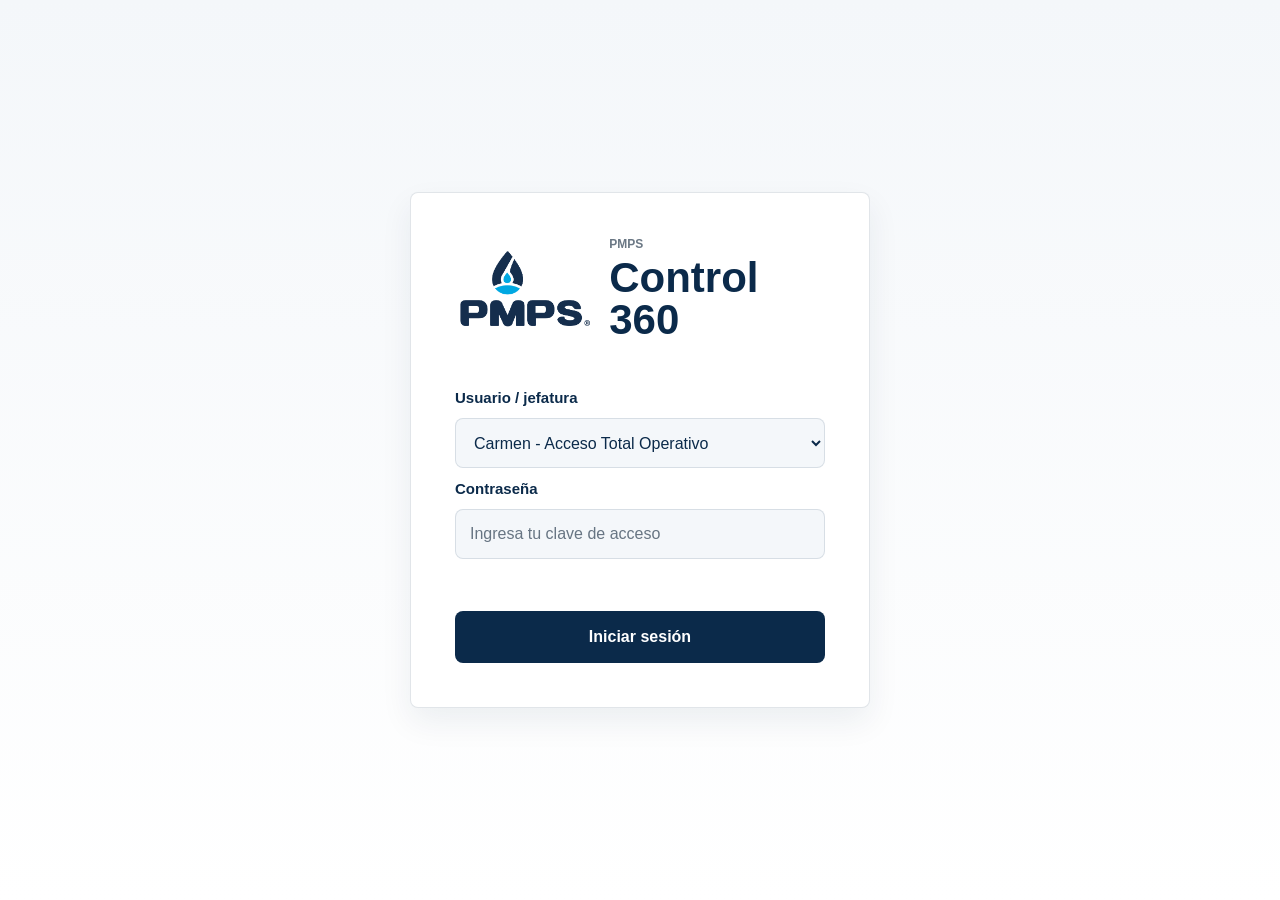
==== index.html @ 1dc111b4 "Add user selector login and admin user management" ====
<!DOCTYPE html>
<html lang="es">
<head>
  <meta charset="UTF-8">
  <meta name="viewport" content="width=device-width, initial-scale=1.0">
  <title>PMPS Control 360</title>
  <link rel="stylesheet" href="styles.css?v=1.0.28">
</head>
<body class="is-login">
  <main>
    <section class="login-view" aria-label="Inicio de sesi&oacute;n">
      <div class="login-card">
        <div class="brand">
          <div class="logo-frame logo-frame-large">
            <img src="assets/pmps-logo.png" alt="PMPS" data-logo>
            <span class="logo-fallback" aria-hidden="true">PMPS</span>
          </div>
          <div>
            <p class="eyebrow">PMPS</p>
            <h1>Control 360</h1>
          </div>
        </div>

        <form class="login-form" id="login-form">
          <label for="user-select">Usuario / jefatura</label>
          <select id="user-select"></select>

          <label for="password">Contrase&ntilde;a</label>
          <input id="password" type="password" placeholder="Ingresa tu clave de acceso">

          <p class="login-error" id="login-error" role="alert" aria-live="polite"></p>
          <button id="login-button" type="submit">Iniciar sesi&oacute;n</button>
        </form>
      </div>
    </section>

    <section class="workspace-view" aria-label="Sistema PMPS Control 360">
      <aside class="sidebar">
        <div class="sidebar-header">
          <div class="logo-frame logo-frame-sidebar">
            <img src="assets/pmps-logo.png" alt="PMPS" data-logo>
            <span class="logo-fallback" aria-hidden="true">PMPS</span>
          </div>
          <span class="sidebar-system-name">Control 360</span>
        </div>

        <nav class="module-nav" aria-label="M&oacute;dulos por gerencia">
          <p>General</p>
          <button class="active" type="button" data-view="executive" data-module="Dashboard ejecutivo" data-area="Vista ejecutiva">Dashboard ejecutivo</button>
          <button type="button" data-view="carmen" data-module="Panel Carmen" data-area="Control operativo">Panel Carmen</button>
          <button type="button" data-view="capture" data-module="Captura de reportes" data-area="Reportes">Captura de reportes</button>
          <button type="button" data-view="kanban" data-module="Kanban" data-area="Seguimiento">Kanban</button>
          <button type="button" data-view="calendar" data-module="Calendario" data-area="Calendario operativo">Calendario</button>
          <button type="button" data-view="central" data-module="Tablero central" data-area="Control operativo-financiero">Tablero central</button>
          <button type="button" data-view="admin" data-module="Panel administrador" data-area="Control total" data-admin-only>Panel administrador</button>
          <button type="button" data-view="leadership" data-module="Jefaturas 360" data-area="Control de jefaturas" data-admin-only>Jefaturas 360</button>
          <button type="button" data-view="management" data-module="Gerencias" data-area="Panel administrativo" data-admin-only>Gerencias</button>
          <button type="button" data-view="audit" data-module="Bit&aacute;cora" data-area="Auditor&iacute;a" data-admin-only>Bit&aacute;cora</button>

          <p>Operaciones</p>
          <button type="button" data-view="area" data-area-key="Produccion" data-module="Producci&oacute;n" data-area="Gerencia de Producci&oacute;n">Producci&oacute;n</button>
          <button type="button" data-view="area" data-area-key="Calidad" data-module="Calidad" data-area="Gerencia de Calidad">Calidad</button>
          <button type="button" data-view="area" data-area-key="Almacen" data-module="Almac&eacute;n" data-area="Gerencia de Almac&eacute;n">Almac&eacute;n</button>
          <button type="button" data-view="area" data-area-key="Logistica" data-module="Log&iacute;stica" data-area="Gerencia de Log&iacute;stica">Log&iacute;stica</button>
          <button type="button" data-view="area" data-area-key="Mantenimiento" data-module="Mantenimiento" data-area="Gerencia de Mantenimiento">Mantenimiento</button>

          <p>Administraci&oacute;n</p>
          <button type="button" data-view="area" data-area-key="Compras" data-module="Compras" data-area="Gerencia de Compras">Compras</button>
          <button type="button" data-view="area" data-area-key="Ventas" data-module="Ventas" data-area="Gerencia Comercial">Ventas</button>
          <button type="button" data-view="area" data-area-key="Recursos Humanos" data-module="Recursos Humanos" data-area="Gerencia de Recursos Humanos">Recursos Humanos</button>
          <button type="button" data-view="area" data-area-key="Contabilidad" data-module="Contabilidad" data-area="Gerencia de Contabilidad">Contabilidad</button>
          <button type="button" data-view="area" data-area-key="Sistemas" data-module="Sistemas" data-area="Gerencia de Sistemas">Sistemas</button>
        </nav>
      </aside>

      <div class="system-panel">
        <header class="topbar">
          <div class="topbar-title">
            <div class="logo-frame logo-frame-header">
              <img src="assets/pmps-logo.png" alt="PMPS" data-logo>
              <span class="logo-fallback" aria-hidden="true">PMPS</span>
            </div>
            <div>
              <p class="eyebrow" id="module-area">Vista general</p>
              <h2 id="module-title">Dashboard</h2>
            </div>
          </div>
          <div class="topbar-actions">
            <input class="global-search" id="global-search" type="search" placeholder="Buscar usuario, área, tarea, evidencia...">
            <span class="status-pill" id="data-status" data-state="loading">Conectando sistema...</span>
            <div class="user-chip" id="user-chip">Sin sesi&oacute;n</div>
            <button class="logout-button" id="logout-button" type="button">Cerrar sesi&oacute;n</button>
          </div>
        </header>

        <section class="dashboard" id="app-content" aria-live="polite">
        </section>
      </div>
    </section>
  </main>

  <script src="appwriteConfig.js?v=1.0.29"></script>
  <script src="app.js?v=1.0.29"></script>
</body>
</html>
---- styles.css ----
:root {
  --navy: #0B2A4A;
  --cyan: #00A7D8;
  --white: #FFFFFF;
  --gray: #F4F7FA;
  --warm-gray: #F7F3EC;
  --ink: #0B2A4A;
  --text: #24364A;
  --muted: rgba(36, 54, 74, 0.68);
  --line: rgba(11, 42, 74, 0.12);
  --surface-line: rgba(11, 42, 74, 0.08);
  --navy-soft: rgba(11, 42, 74, 0.07);
  --cyan-soft: rgba(0, 167, 216, 0.1);
  --shadow: 0 14px 32px rgba(11, 42, 74, 0.07);
}

* {
  box-sizing: border-box;
}

html,
body {
  height: 100%;
}

body {
  margin: 0;
  background: var(--gray);
  color: var(--text);
  font-family: Arial, Helvetica, sans-serif;
  font-weight: 400;
}

button,
input,
select,
textarea {
  font: inherit;
}

table {
  border-collapse: collapse;
}

main {
  min-height: 100vh;
}

.login-view,
.workspace-view {
  min-height: 100vh;
}

.login-view {
  display: grid;
  place-items: center;
  padding: 32px;
  background: linear-gradient(180deg, var(--gray), var(--white));
  color: var(--ink);
}

.login-card {
  width: min(100%, 460px);
  border: 1px solid var(--line);
  border-radius: 8px;
  padding: 44px;
  background: var(--white);
  box-shadow: var(--shadow);
}

.brand {
  display: flex;
  align-items: center;
  gap: 16px;
  margin-bottom: 48px;
}

.eyebrow {
  margin: 0 0 6px;
  color: var(--muted);
  font-size: 12px;
  font-weight: 600;
  letter-spacing: 0;
  text-transform: uppercase;
}

h1,
h2,
h3,
p {
  margin-top: 0;
}

h1 {
  margin-bottom: 0;
  font-size: 42px;
  font-weight: 700;
  line-height: 1;
}

.login-form {
  display: grid;
  gap: 12px;
}

.login-form label {
  font-size: 15px;
  font-weight: 600;
}

.login-form input,
.login-form select {
  width: 100%;
  height: 50px;
  border: 1px solid var(--line);
  border-radius: 8px;
  padding: 0 14px;
  background: var(--gray);
  color: var(--ink);
  outline: none;
}

.login-form input::placeholder {
  color: var(--muted);
}

.login-error {
  min-height: 18px;
  margin: 0;
  color: var(--navy);
  font-size: 13px;
  font-weight: 600;
}

.login-form button {
  height: 52px;
  margin-top: 10px;
  border: 0;
  border-radius: 8px;
  background: var(--navy);
  color: var(--white);
  cursor: pointer;
  font-weight: 700;
}

.login-form button:hover {
  background: #12385F;
}

.workspace-view {
  display: none;
  grid-template-columns: 272px minmax(0, 1fr);
  width: 100%;
  max-width: 100vw;
  overflow-x: hidden;
  background: var(--gray);
}

body.is-app .login-view {
  display: none;
}

body.is-app .workspace-view {
  display: grid;
}

.sidebar {
  position: sticky;
  top: 0;
  height: 100vh;
  overflow-y: auto;
  border-right: 1px solid var(--line);
  padding: 22px 16px;
  background: var(--white);
  color: var(--ink);
}

.sidebar-header {
  display: flex;
  align-items: flex-start;
  flex-direction: column;
  gap: 6px;
  margin-bottom: 22px;
  border-bottom: 1px solid var(--surface-line);
  padding-bottom: 20px;
}

.sidebar-system-name {
  color: var(--muted);
  font-size: 13px;
  font-weight: 400;
  margin-left: 2px;
}

.logo-frame {
  display: flex;
  align-items: center;
  justify-content: center;
  overflow: hidden;
  border: 0;
  border-radius: 0;
  background: transparent;
  color: var(--navy);
  font-weight: 700;
}

.logo-frame img {
  display: block;
  width: 100%;
  height: 100%;
  object-fit: contain;
}

.logo-frame.logo-missing img {
  display: none;
}

.logo-fallback {
  display: none;
}

.logo-frame.logo-missing .logo-fallback {
  display: grid;
  place-items: center;
  border: 1px solid var(--line);
  border-radius: 8px;
  background: var(--white);
}

.logo-frame-large {
  width: 148px;
  height: 92px;
  font-size: 24px;
}

.logo-frame-large img {
  max-width: 148px;
  max-height: 92px;
}

.logo-frame-sidebar {
  width: 150px;
  height: 92px;
  justify-content: flex-start;
}

.logo-frame-sidebar img {
  max-width: 150px;
  max-height: 92px;
}

.logo-frame-header {
  flex: 0 0 auto;
  width: 90px;
  height: 44px;
}

.logo-frame-header img {
  max-width: 90px;
  max-height: 44px;
}

.module-nav {
  display: grid;
  gap: 6px;
}

.module-nav p {
  margin: 18px 10px 6px;
  color: var(--muted);
  font-size: 11px;
  font-weight: 600;
  text-transform: uppercase;
}

.module-nav button {
  min-height: 42px;
  border: 0;
  border-radius: 8px;
  padding: 0 12px;
  background: transparent;
  color: var(--text);
  cursor: pointer;
  text-align: left;
  font-weight: 400;
}

.module-nav button:hover,
.module-nav button.active {
  background: var(--navy-soft);
  color: var(--navy);
}

.module-nav button.active {
  border-left: 3px solid var(--navy);
  font-weight: 600;
}

.system-panel {
  min-width: 0;
  max-width: 100%;
  overflow-x: hidden;
  min-height: 100vh;
  display: grid;
  grid-template-rows: 78px 1fr;
}

.topbar {
  position: sticky;
  top: 0;
  z-index: 5;
  display: flex;
  align-items: center;
  justify-content: space-between;
  gap: 18px;
  border-bottom: 1px solid var(--line);
  border-top: 4px solid var(--navy);
  padding: 0 28px;
  background: var(--white);
  box-shadow: 0 8px 18px rgba(11, 42, 74, 0.04);
  min-width: 0;
}

.topbar .eyebrow,
.metric-card span,
.module-stage .eyebrow {
  color: var(--muted);
}

h2 {
  margin-bottom: 0;
  font-size: 26px;
  font-weight: 700;
  line-height: 1.1;
  color: var(--navy);
}

.topbar-title {
  display: flex;
  align-items: center;
  gap: 14px;
  min-width: 0;
}

.topbar-actions {
  display: flex;
  align-items: center;
  gap: 10px;
  min-width: 0;
}

.global-search {
  width: min(320px, 28vw);
  min-height: 40px;
  border: 1px solid var(--line);
  border-radius: 8px;
  padding: 0 12px;
  background: var(--gray);
  color: var(--navy);
  font-family: Arial, sans-serif;
  font-size: 14px;
  font-weight: 400;
  outline: none;
}

.global-search:focus {
  border-color: rgba(0, 167, 216, 0.65);
  background: var(--white);
  box-shadow: 0 0 0 3px rgba(0, 167, 216, 0.12);
}

.status-pill,
.user-chip {
  border: 1px solid var(--line);
  border-radius: 8px;
  padding: 10px 14px;
  background: var(--white);
  color: var(--muted);
  font-weight: 600;
  white-space: nowrap;
}

.logout-button {
  min-height: 40px;
  border: 1px solid var(--line);
  border-radius: 8px;
  padding: 0 12px;
  background: var(--white);
  color: var(--navy);
  cursor: pointer;
  font-weight: 600;
  white-space: nowrap;
}

.logout-button:hover {
  border-color: rgba(0, 167, 216, 0.5);
  color: var(--cyan);
}

.logout-button:disabled {
  cursor: wait;
  opacity: 0.65;
}

.status-pill {
  border-color: var(--line);
  color: var(--navy);
  background: var(--gray);
}

.status-pill[data-state="online"] {
  border-color: rgba(0, 167, 216, 0.35);
  background: var(--cyan-soft);
}

.status-pill[data-state="offline"] {
  border-color: var(--line);
  background: var(--warm-gray);
}

.dashboard {
  min-width: 0;
  max-width: 100%;
  overflow-x: hidden;
  padding: 28px 32px 36px;
}

.carmen-panel,
.dashboard {
  display: grid;
  gap: 18px;
}

.carmen-panel.is-hidden,
.management-panel.is-hidden,
.module-stage.is-hidden {
  display: none;
}

.section-heading {
  display: flex;
  align-items: center;
  justify-content: space-between;
  gap: 16px;
  min-width: 0;
}

.section-heading h3 {
  margin-bottom: 0;
  font-size: 22px;
  font-weight: 700;
  color: var(--navy);
}

.section-heading-compact {
  margin-bottom: 14px;
}

.scope-pill {
  border: 1px solid var(--line);
  border-radius: 8px;
  padding: 9px 12px;
  background: var(--white);
  color: var(--navy);
  font-size: 13px;
  font-weight: 600;
  white-space: nowrap;
}

.executive-grid {
  display: grid;
  grid-template-columns: repeat(6, minmax(130px, 1fr));
  gap: 14px;
}

.metric-card,
.authorization-panel,
.management-panel,
.module-stage {
  border: 1px solid var(--line);
  border-radius: 8px;
  background: var(--white);
  box-shadow: 0 10px 24px rgba(11, 42, 74, 0.04);
}

.metric-card {
  border-top: 3px solid var(--navy);
  min-height: 104px;
  padding: 16px;
}

.metric-card span {
  display: block;
  margin-bottom: 12px;
  font-size: 13px;
  font-weight: 400;
}

.metric-card strong {
  font-size: 32px;
  color: var(--navy);
  font-weight: 700;
}

.authorization-panel {
  padding: 18px;
  min-width: 0;
}

.management-panel {
  padding: 18px;
  min-width: 0;
}

.table-wrap {
  width: 100%;
  max-width: 100%;
  min-width: 0;
  overflow-x: auto;
  overflow-y: hidden;
  -webkit-overflow-scrolling: touch;
  border-radius: 8px;
}

table {
  width: 100%;
  min-width: 860px;
  font-size: 14px;
  table-layout: auto;
}

.management-table {
  min-width: 1040px;
}

.audit-table {
  min-width: 1080px;
}

th,
td {
  border-bottom: 1px solid var(--line);
  padding: 12px 10px;
  text-align: left;
  vertical-align: middle;
}

th {
  color: var(--navy);
  font-size: 12px;
  font-weight: 600;
  text-transform: uppercase;
}

td {
  color: var(--text);
  font-weight: 400;
  overflow-wrap: anywhere;
}

tbody tr:hover {
  background: var(--gray);
}

.money {
  font-weight: 600;
  white-space: nowrap;
}

.badge {
  display: inline-flex;
  align-items: center;
  min-height: 28px;
  border-radius: 8px;
  padding: 0 10px;
  font-size: 12px;
  font-weight: 600;
  white-space: nowrap;
}

.priority-alta,
.status-observacion {
  background: var(--cyan-soft);
  color: var(--navy);
}

.priority-critica,
.status-urgente {
  background: var(--navy);
  color: var(--white);
}

.priority-media,
.status-pendiente {
  border: 1px solid var(--line);
  background: var(--white);
  color: var(--navy);
}

.priority-baja,
.status-cerrado,
.status-aprobado {
  background: var(--cyan-soft);
  color: var(--navy);
}

.status-falta-evidencia,
.status-en-revision,
.status-en-ejecucion {
  border: 1px solid var(--line);
  background: var(--gray);
  color: var(--navy);
}

.status-rechazado {
  background: var(--navy);
  color: var(--white);
}

.action-button {
  min-height: 34px;
  border: 0;
  border-radius: 8px;
  padding: 0 12px;
  background: var(--navy);
  color: var(--white);
  cursor: pointer;
  font-weight: 600;
}

.primary-button {
  min-height: 40px;
  border: 0;
  border-radius: 8px;
  padding: 0 14px;
  background: var(--navy);
  color: var(--white);
  cursor: pointer;
  font-weight: 700;
  white-space: nowrap;
}

.primary-button:hover {
  background: #12385F;
}

.primary-button:disabled {
  cursor: wait;
  opacity: 0.68;
}

.action-button:hover {
  background: #12385F;
}

.row-actions {
  display: flex;
  flex-wrap: wrap;
  gap: 8px;
}

.report-actions {
  min-width: 260px;
}

.report-actions .secondary-button {
  min-height: 30px;
  font-size: 12px;
}

.table-note {
  display: inline-block;
  margin: 0;
  font-size: 12px;
  white-space: nowrap;
}

.secondary-button {
  min-height: 34px;
  border: 1px solid var(--line);
  border-radius: 8px;
  padding: 0 10px;
  background: var(--white);
  color: var(--navy);
  cursor: pointer;
  font-weight: 600;
  white-space: nowrap;
}

.secondary-button:hover {
  border-color: rgba(0, 167, 216, 0.5);
  color: var(--cyan);
}

.danger-button {
  border-color: rgba(178, 38, 38, 0.24);
  color: #9F1D1D;
}

.danger-button:hover {
  border-color: rgba(178, 38, 38, 0.42);
  background: rgba(178, 38, 38, 0.08);
  color: #9F1D1D;
}

.evidence-link {
  color: var(--navy);
  font-weight: 600;
  text-decoration: underline;
  text-decoration-color: rgba(0, 167, 216, 0.45);
  text-underline-offset: 3px;
}

.status-activo {
  background: var(--cyan-soft);
  color: var(--navy);
}

.status-inactivo {
  border: 1px solid var(--line);
  background: var(--gray);
  color: var(--muted);
}

.traffic-badge {
  display: inline-flex;
  align-items: center;
  min-height: 28px;
  border-radius: 8px;
  padding: 0 10px;
  font-size: 12px;
  font-weight: 700;
  white-space: nowrap;
}

.traffic-verde {
  background: rgba(0, 167, 216, 0.12);
  color: var(--navy);
}

.traffic-amarillo {
  border: 1px solid rgba(11, 42, 74, 0.18);
  background: #fff7d6;
  color: var(--navy);
}

.traffic-rojo {
  background: var(--navy);
  color: var(--white);
}

.view-strip {
  display: flex;
  flex-wrap: wrap;
  gap: 8px;
  margin-bottom: 16px;
}

.view-strip span {
  border: 1px solid var(--line);
  border-radius: 8px;
  padding: 8px 10px;
  background: var(--gray);
  color: var(--navy);
  font-size: 12px;
  font-weight: 600;
}

.content-card {
  border: 1px solid var(--line);
  border-radius: 8px;
  padding: 18px;
  background: var(--white);
  box-shadow: 0 10px 24px rgba(11, 42, 74, 0.04);
  min-width: 0;
  max-width: 100%;
  overflow: hidden;
}

.muted-copy {
  margin-bottom: 16px;
  color: var(--muted);
  line-height: 1.6;
}

.report-form {
  display: grid;
  grid-template-columns: repeat(4, minmax(0, 1fr));
  gap: 14px;
}

.report-form label {
  display: grid;
  gap: 7px;
  color: var(--navy);
  font-size: 13px;
  font-weight: 600;
}

.report-form input,
.report-form select,
.report-form textarea {
  width: 100%;
  border: 1px solid var(--line);
  border-radius: 8px;
  padding: 10px 12px;
  background: var(--gray);
  color: var(--ink);
  outline: none;
}

.report-form textarea {
  min-height: 92px;
  resize: vertical;
}

.field-wide {
  grid-column: span 2;
}

.form-actions {
  display: flex;
  align-items: end;
}

.filter-panel {
  display: grid;
  grid-template-columns: repeat(7, minmax(0, 1fr));
  gap: 14px;
  margin-bottom: 18px;
}

.filter-panel label {
  display: grid;
  gap: 7px;
  color: var(--navy);
  font-size: 13px;
  font-weight: 600;
}

.filter-panel input,
.filter-panel select {
  width: 100%;
  border: 1px solid var(--line);
  border-radius: 8px;
  padding: 10px 12px;
  background: var(--gray);
  color: var(--ink);
  outline: none;
}

.filter-actions {
  display: flex;
  align-items: end;
  gap: 8px;
}

.export-actions {
  display: flex;
  flex-wrap: wrap;
  justify-content: flex-end;
  gap: 8px;
  margin: 0 0 14px;
}

.export-actions-top {
  margin-top: -6px;
}

.kanban-board {
  display: grid;
  grid-template-columns: repeat(7, minmax(190px, 1fr));
  gap: 12px;
  overflow-x: auto;
}

.kanban-column {
  min-height: 420px;
  border: 1px solid var(--line);
  border-radius: 8px;
  padding: 12px;
  background: var(--white);
}

.kanban-column h3 {
  margin-bottom: 12px;
  font-size: 15px;
}

.kanban-card {
  display: grid;
  gap: 7px;
  border: 1px solid var(--line);
  border-radius: 8px;
  padding: 10px;
  margin-bottom: 10px;
  background: var(--gray);
}

.kanban-card span,
.kanban-card small {
  color: var(--muted);
}

.calendar-grid {
  display: grid;
  grid-template-columns: repeat(7, minmax(120px, 1fr));
  gap: 10px;
}

.calendar-day {
  min-height: 118px;
  border: 1px solid var(--line);
  border-radius: 8px;
  padding: 10px;
  background: var(--white);
}

.calendar-day strong {
  display: block;
  margin-bottom: 8px;
}

.calendar-day span {
  display: block;
  border-radius: 8px;
  padding: 6px 8px;
  margin-top: 6px;
  border-left: 3px solid var(--cyan);
  background: var(--gray);
  color: var(--navy);
  font-size: 12px;
  font-weight: 600;
}

.app-toast {
  position: fixed;
  right: 24px;
  bottom: 24px;
  z-index: 20;
  max-width: min(420px, calc(100vw - 48px));
  border: 1px solid var(--line);
  border-left: 4px solid var(--navy);
  border-radius: 8px;
  padding: 14px 16px;
  background: var(--white);
  box-shadow: var(--shadow);
  color: var(--text);
  font-size: 14px;
  font-weight: 600;
  opacity: 0;
  pointer-events: none;
  transform: translateY(10px);
  transition: opacity 160ms ease, transform 160ms ease;
}

.app-toast.is-visible {
  opacity: 1;
  transform: translateY(0);
}

.app-modal {
  position: fixed;
  inset: 0;
  z-index: 40;
  display: grid;
  place-items: center;
  padding: 24px;
}

.modal-backdrop {
  position: absolute;
  inset: 0;
  background: rgba(11, 42, 74, 0.26);
}

.modal-card {
  position: relative;
  z-index: 1;
  width: min(720px, 100%);
  max-height: calc(100vh - 48px);
  overflow-y: auto;
  border: 1px solid var(--line);
  border-radius: 8px;
  background: var(--white);
  box-shadow: var(--shadow);
}

.modal-form {
  display: grid;
  grid-template-columns: repeat(3, minmax(0, 1fr));
  gap: 14px;
  padding: 18px;
}

.modal-form-compact {
  grid-template-columns: 1fr;
}

.modal-header,
.modal-actions {
  grid-column: 1 / -1;
  display: flex;
  align-items: center;
  justify-content: space-between;
  gap: 14px;
}

.modal-header h3 {
  margin-bottom: 0;
  color: var(--navy);
  font-size: 20px;
}

.modal-actions {
  justify-content: flex-end;
}

.modal-form label {
  display: grid;
  gap: 7px;
  color: var(--navy);
  font-size: 13px;
  font-weight: 600;
}

.modal-form input,
.modal-form select,
.modal-form textarea {
  width: 100%;
  border: 1px solid var(--line);
  border-radius: 8px;
  padding: 10px 12px;
  background: var(--gray);
  color: var(--ink);
  outline: none;
}

.modal-form textarea {
  min-height: 96px;
  resize: vertical;
}

.icon-button {
  width: 36px;
  height: 36px;
  border: 1px solid var(--line);
  border-radius: 8px;
  background: var(--white);
  color: var(--navy);
  cursor: pointer;
  font-size: 20px;
  font-weight: 700;
  line-height: 1;
}

.module-stage {
  min-height: calc(100vh - 220px);
  display: grid;
  align-content: center;
  justify-items: center;
  padding: 36px;
  text-align: center;
}

.module-stage h3 {
  margin-bottom: 10px;
  font-size: 24px;
}

.module-stage p:last-child {
  max-width: 620px;
  margin-bottom: 0;
  color: var(--muted);
  line-height: 1.6;
}

@media (max-width: 820px) {
  .workspace-view {
    grid-template-columns: 1fr;
  }

  .sidebar {
    position: static;
    height: auto;
    max-height: none;
  }

  .module-nav {
    grid-template-columns: repeat(2, minmax(0, 1fr));
  }

  .module-nav p {
    grid-column: 1 / -1;
  }

  .system-panel {
    grid-template-rows: auto 1fr;
  }

  .topbar {
    position: static;
    align-items: flex-start;
    flex-direction: column;
    padding: 18px 22px;
  }

  .topbar-title,
  .topbar-actions {
    width: 100%;
  }

  .topbar-actions {
    align-items: stretch;
    flex-wrap: wrap;
  }

  .global-search {
    width: 100%;
  }

  .status-pill,
  .user-chip {
    white-space: normal;
  }

  .dashboard {
    padding: 20px 22px 28px;
  }

  .executive-grid {
    grid-template-columns: repeat(3, minmax(0, 1fr));
  }

  .report-form {
    grid-template-columns: repeat(2, minmax(0, 1fr));
  }

  .filter-panel {
    grid-template-columns: repeat(2, minmax(0, 1fr));
  }

  .export-actions {
    justify-content: flex-start;
  }

  .calendar-grid {
    grid-template-columns: repeat(3, minmax(0, 1fr));
  }

  table {
    min-width: 760px;
  }

  .management-table {
    min-width: 900px;
  }

  .audit-table {
    min-width: 920px;
  }
}

@media (max-width: 720px) {
  .executive-grid {
    grid-template-columns: repeat(2, minmax(0, 1fr));
  }

  .section-heading {
    align-items: flex-start;
    flex-direction: column;
    gap: 10px;
  }

  .section-heading .primary-button {
    width: 100%;
  }

  .field-wide,
  .form-actions,
  .filter-actions {
    grid-column: 1 / -1;
  }
}

@media (max-width: 560px) {
  .login-view {
    padding: 22px;
  }

  .brand {
    align-items: flex-start;
    flex-direction: column;
    margin-bottom: 40px;
  }

  h1 {
    font-size: 36px;
  }

  h2 {
    font-size: 24px;
  }

  .logo-frame-header {
    width: 78px;
    height: 38px;
  }

  .logo-frame-header img {
    max-width: 78px;
    max-height: 38px;
  }

  .sidebar {
    padding: 18px 14px;
  }

  .sidebar-header {
    margin-bottom: 16px;
    padding-bottom: 16px;
  }

  .logo-frame-sidebar {
    width: 132px;
    height: 82px;
  }

  .logo-frame-sidebar img {
    max-width: 132px;
    max-height: 82px;
  }

  .dashboard {
    padding: 18px 14px 24px;
  }

  .content-card,
  .authorization-panel,
  .management-panel {
    padding: 14px;
  }

  .module-nav,
  .executive-grid,
  .report-form,
  .filter-panel,
  .calendar-grid {
    grid-template-columns: 1fr;
  }

  .export-actions {
    display: grid;
    grid-template-columns: 1fr;
  }

  .export-actions .secondary-button {
    width: 100%;
  }

  .topbar-actions {
    width: 100%;
    align-items: stretch;
    flex-direction: column;
  }

  .logout-button {
    width: 100%;
  }

  table {
    min-width: 680px;
    font-size: 13px;
  }

  .management-table {
    min-width: 820px;
  }

  .audit-table {
    min-width: 860px;
  }

  th,
  td {
    padding: 10px 8px;
  }
}
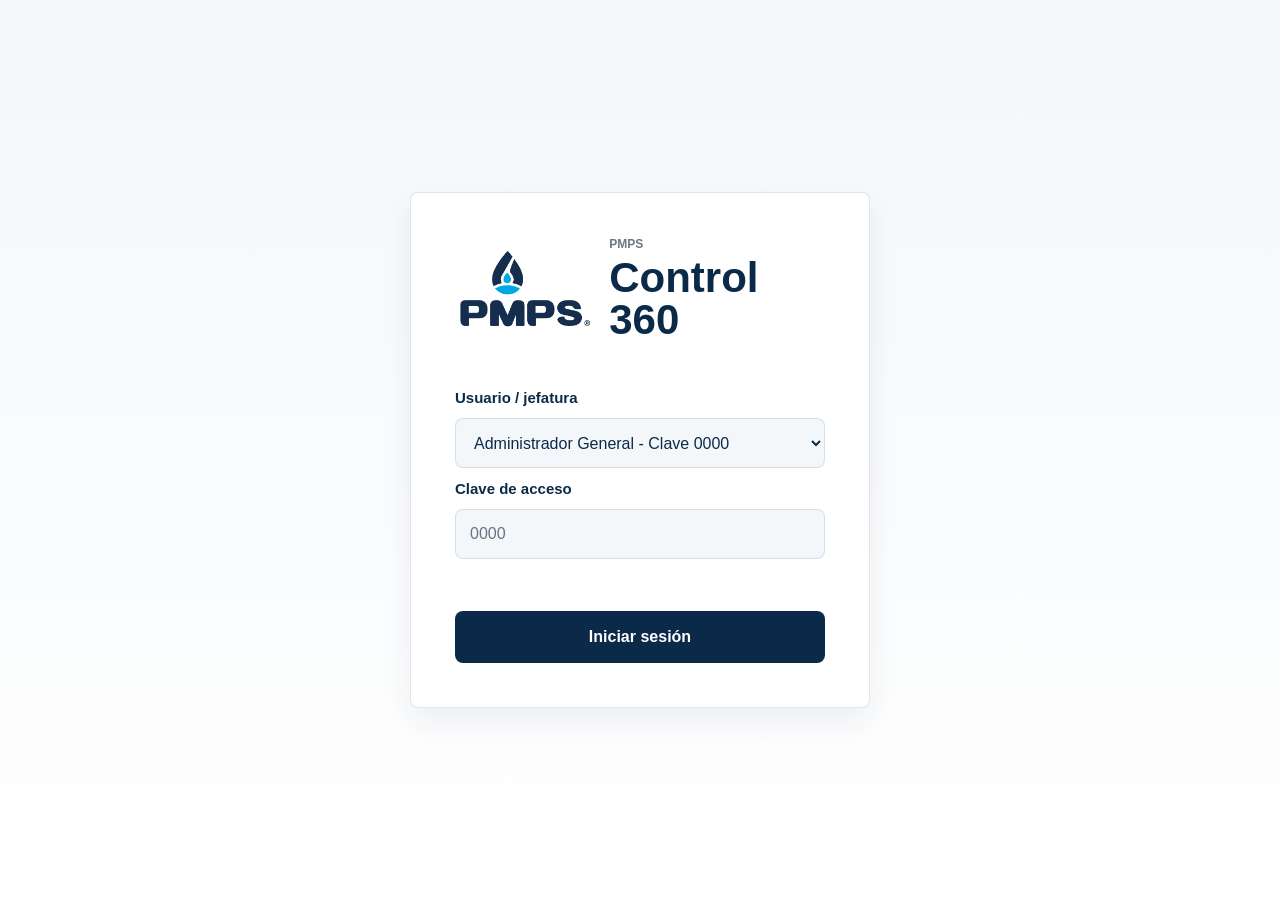
==== commit 17116854: "Simplify access panel with admin and jefatura PINs" ====
--- a/index.html
+++ b/index.html
@@ -25,8 +25,8 @@
           <label for="user-select">Usuario / jefatura</label>
           <select id="user-select"></select>
 
-          <label for="password">Contrase&ntilde;a</label>
-          <input id="password" type="password" placeholder="Ingresa tu clave de acceso">
+          <label for="password">Clave de acceso</label>
+          <input id="password" type="password" inputmode="numeric" autocomplete="one-time-code" placeholder="0000">
 
           <p class="login-error" id="login-error" role="alert" aria-live="polite"></p>
           <button id="login-button" type="submit">Iniciar sesi&oacute;n</button>
@@ -99,7 +99,7 @@
     </section>
   </main>
 
-  <script src="appwriteConfig.js?v=1.0.29"></script>
-  <script src="app.js?v=1.0.29"></script>
+  <script src="appwriteConfig.js?v=1.0.30"></script>
+  <script src="app.js?v=1.0.30"></script>
 </body>
 </html>
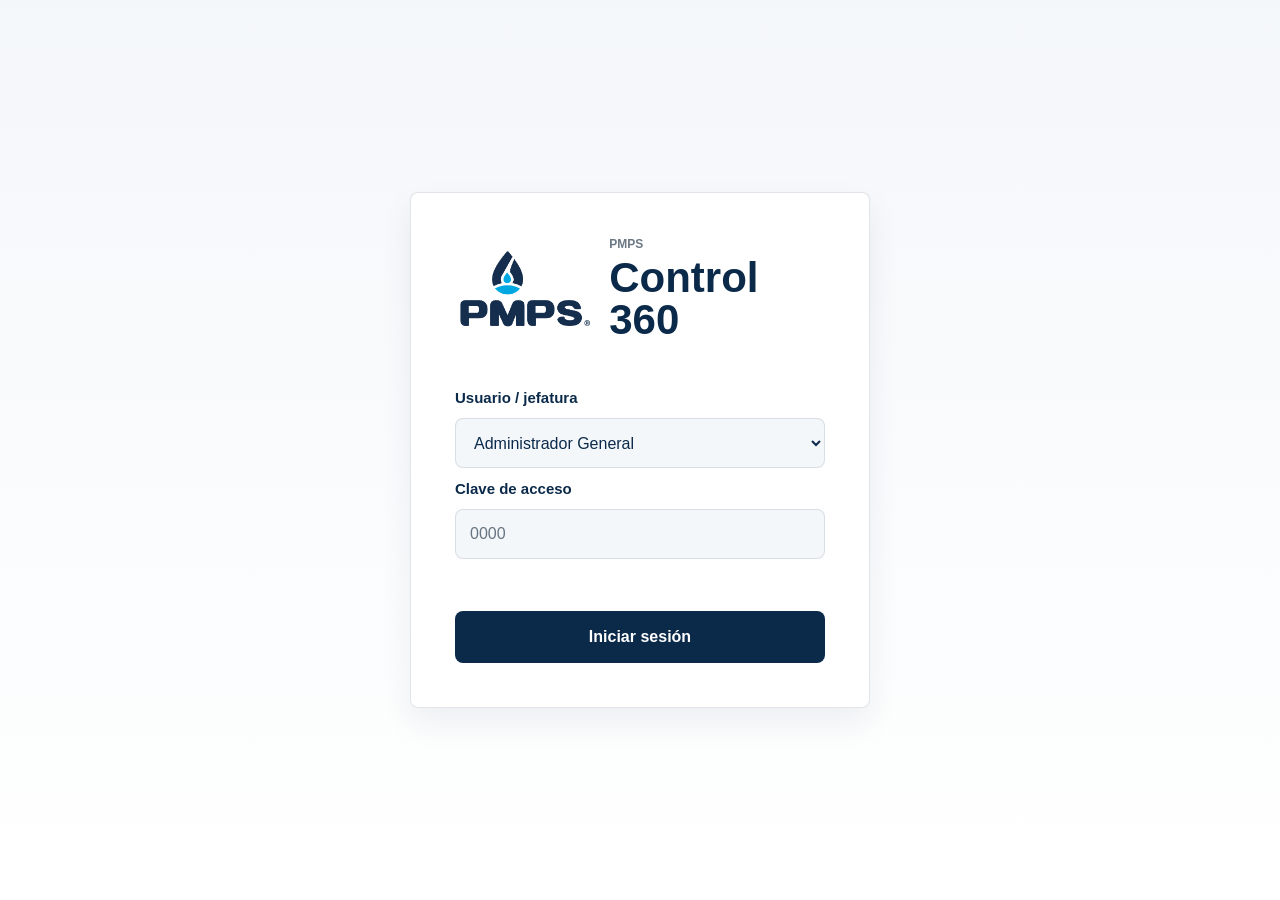
==== commit 48c98f27: "Add files via upload" ====
--- a/index.html
+++ b/index.html
@@ -4,7 +4,7 @@
   <meta charset="UTF-8">
   <meta name="viewport" content="width=device-width, initial-scale=1.0">
   <title>PMPS Control 360</title>
-  <link rel="stylesheet" href="styles.css?v=1.0.28">
+  <link rel="stylesheet" href="styles.css?v=1.1.0">
 </head>
 <body class="is-login">
   <main>
@@ -44,32 +44,36 @@
           <span class="sidebar-system-name">Control 360</span>
         </div>
 
-        <nav class="module-nav" aria-label="M&oacute;dulos por gerencia">
-          <p>General</p>
-          <button class="active" type="button" data-view="executive" data-module="Dashboard ejecutivo" data-area="Vista ejecutiva">Dashboard ejecutivo</button>
-          <button type="button" data-view="carmen" data-module="Panel Carmen" data-area="Control operativo">Panel Carmen</button>
-          <button type="button" data-view="capture" data-module="Captura de reportes" data-area="Reportes">Captura de reportes</button>
+        <nav class="module-nav" aria-label="Oficina de transformaci&oacute;n operativa">
+          <p>Transformaci&oacute;n</p>
+          <button class="active" type="button" data-view="diagnostic-base" data-module="Diagn&oacute;stico base" data-area="Oficina de transformaci&oacute;n">Diagn&oacute;stico base</button>
+          <button type="button" data-view="interviews" data-module="Entrevistas" data-area="Levantamiento operativo">Entrevistas</button>
+          <button type="button" data-view="pain-map" data-module="Mapa de dolor" data-area="Problemas estructurados">Mapa de dolor</button>
+          <button type="button" data-view="executive-diagnosis" data-module="Diagn&oacute;stico ejecutivo" data-area="Hallazgos y causas">Diagn&oacute;stico ejecutivo</button>
+          <button type="button" data-view="strategy" data-module="Estrategia" data-area="Objetivos y KPIs">Estrategia</button>
+          <button type="button" data-view="work-plan" data-module="Plan de trabajo" data-area="Ejecuci&oacute;n operativa">Plan de trabajo</button>
+          <button type="button" data-view="follow-up" data-module="Seguimiento" data-area="Control de ejecuci&oacute;n">Seguimiento</button>
+          <button type="button" data-view="agreements" data-module="Acuerdos" data-area="Compromisos de reuni&oacute;n">Acuerdos</button>
+          <button type="button" data-view="risks" data-module="Riesgos" data-area="Riesgo operativo">Riesgos</button>
+          <button type="button" data-view="benefits" data-module="Beneficios obtenidos" data-area="Impacto generado">Beneficios obtenidos</button>
+
+          <p>Control</p>
+          <button type="button" data-view="carmen" data-module="Dashboard Carmen" data-area="Focos rojos">Dashboard Carmen</button>
+          <button type="button" data-view="direction-dashboard" data-module="Dashboard Direcci&oacute;n" data-area="Vista ejecutiva">Dashboard Direcci&oacute;n</button>
+          <button type="button" data-view="admin" data-module="Panel administrador" data-area="Centro de control" data-admin-only>Panel administrador</button>
+          <button type="button" data-view="leadership" data-module="Jefaturas 360" data-area="Control de jefaturas" data-admin-only>Jefaturas 360</button>
+          <button type="button" data-view="audit" data-module="Bit&aacute;cora" data-area="Auditor&iacute;a" data-admin-only>Bit&aacute;cora</button>
+
+          <p>Consulta anterior</p>
+          <button type="button" data-view="capture" data-module="Captura de reportes" data-area="Reportes">Reportes operativos</button>
           <button type="button" data-view="kanban" data-module="Kanban" data-area="Seguimiento">Kanban</button>
           <button type="button" data-view="calendar" data-module="Calendario" data-area="Calendario operativo">Calendario</button>
-          <button type="button" data-view="central" data-module="Tablero central" data-area="Control operativo-financiero">Tablero central</button>
-          <button type="button" data-view="admin" data-module="Panel administrador" data-area="Control total" data-admin-only>Panel administrador</button>
-          <button type="button" data-view="leadership" data-module="Jefaturas 360" data-area="Control de jefaturas" data-admin-only>Jefaturas 360</button>
-          <button type="button" data-view="management" data-module="Gerencias" data-area="Panel administrativo" data-admin-only>Gerencias</button>
-          <button type="button" data-view="audit" data-module="Bit&aacute;cora" data-area="Auditor&iacute;a" data-admin-only>Bit&aacute;cora</button>
-
-          <p>Operaciones</p>
           <button type="button" data-view="area" data-area-key="Produccion" data-module="Producci&oacute;n" data-area="Gerencia de Producci&oacute;n">Producci&oacute;n</button>
           <button type="button" data-view="area" data-area-key="Calidad" data-module="Calidad" data-area="Gerencia de Calidad">Calidad</button>
           <button type="button" data-view="area" data-area-key="Almacen" data-module="Almac&eacute;n" data-area="Gerencia de Almac&eacute;n">Almac&eacute;n</button>
           <button type="button" data-view="area" data-area-key="Logistica" data-module="Log&iacute;stica" data-area="Gerencia de Log&iacute;stica">Log&iacute;stica</button>
           <button type="button" data-view="area" data-area-key="Mantenimiento" data-module="Mantenimiento" data-area="Gerencia de Mantenimiento">Mantenimiento</button>
-
-          <p>Administraci&oacute;n</p>
-          <button type="button" data-view="area" data-area-key="Compras" data-module="Compras" data-area="Gerencia de Compras">Compras</button>
           <button type="button" data-view="area" data-area-key="Ventas" data-module="Ventas" data-area="Gerencia Comercial">Ventas</button>
-          <button type="button" data-view="area" data-area-key="Recursos Humanos" data-module="Recursos Humanos" data-area="Gerencia de Recursos Humanos">Recursos Humanos</button>
-          <button type="button" data-view="area" data-area-key="Contabilidad" data-module="Contabilidad" data-area="Gerencia de Contabilidad">Contabilidad</button>
-          <button type="button" data-view="area" data-area-key="Sistemas" data-module="Sistemas" data-area="Gerencia de Sistemas">Sistemas</button>
         </nav>
       </aside>
 
@@ -86,7 +90,7 @@
             </div>
           </div>
           <div class="topbar-actions">
-            <input class="global-search" id="global-search" type="search" placeholder="Buscar usuario, área, tarea, evidencia...">
+            <input class="global-search" id="global-search" type="search" placeholder="Buscar hallazgo, dolor, acuerdo, riesgo...">
             <span class="status-pill" id="data-status" data-state="loading">Conectando sistema...</span>
             <div class="user-chip" id="user-chip">Sin sesi&oacute;n</div>
             <button class="logout-button" id="logout-button" type="button">Cerrar sesi&oacute;n</button>
@@ -99,7 +103,7 @@
     </section>
   </main>
 
-  <script src="appwriteConfig.js?v=1.0.30"></script>
-  <script src="app.js?v=1.0.30"></script>
+  <script src="appwriteConfig.js?v=1.1.0"></script>
+  <script src="app.js?v=1.1.0"></script>
 </body>
 </html>
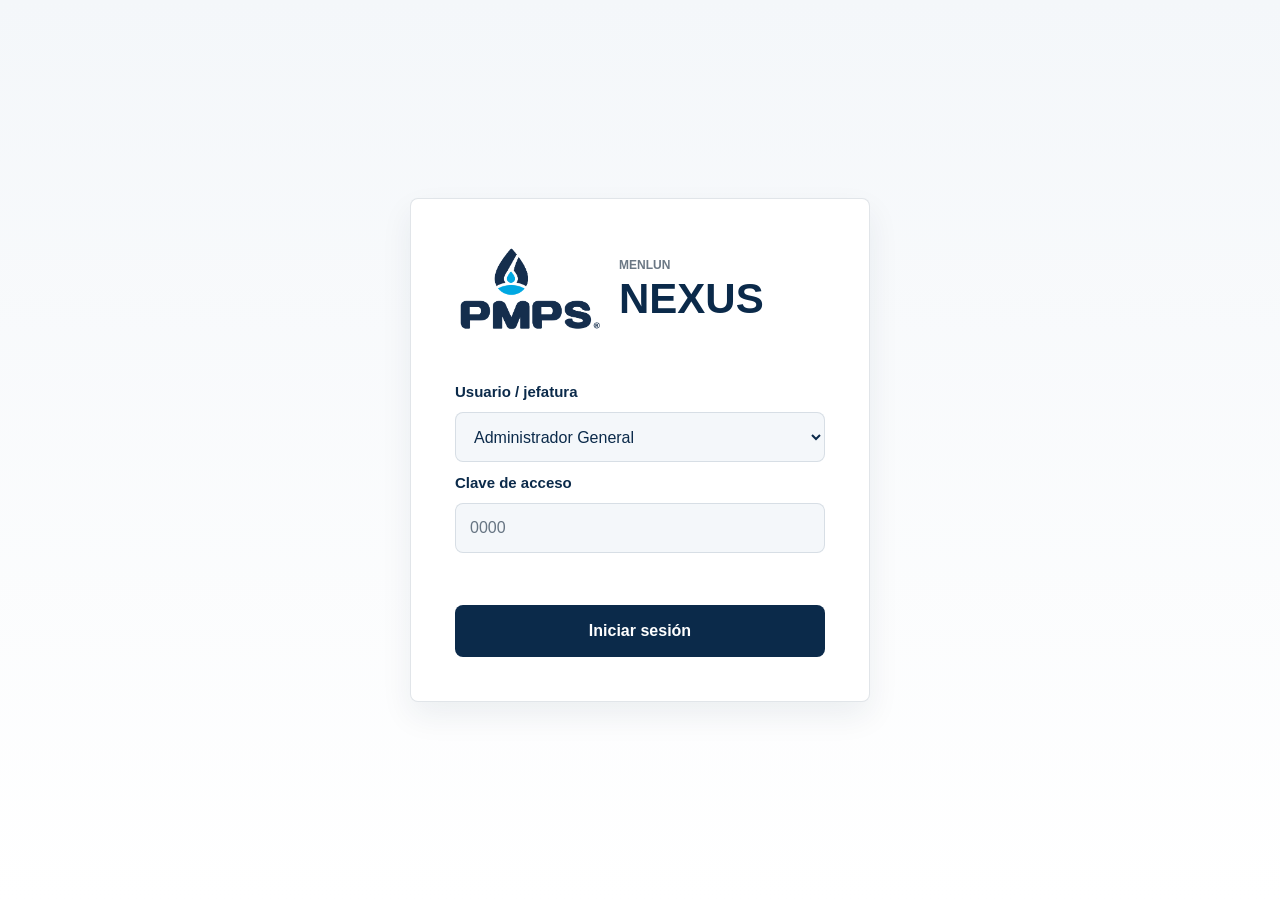
==== commit df2c1c01: "Build MENLUN NEXUS execution and control platform" ====
--- a/index.html
+++ b/index.html
@@ -3,8 +3,9 @@
 <head>
   <meta charset="UTF-8">
   <meta name="viewport" content="width=device-width, initial-scale=1.0">
-  <title>PMPS Control 360</title>
-  <link rel="stylesheet" href="styles.css?v=1.1.0">
+  <title>MENLUN NEXUS</title>
+  <link rel="icon" type="image/png" href="assets/pmps-icon.png">
+  <link rel="stylesheet" href="styles.css?v=1.1.1">
 </head>
 <body class="is-login">
   <main>
@@ -16,8 +17,8 @@
             <span class="logo-fallback" aria-hidden="true">PMPS</span>
           </div>
           <div>
-            <p class="eyebrow">PMPS</p>
-            <h1>Control 360</h1>
+            <p class="eyebrow">MENLUN</p>
+            <h1>NEXUS</h1>
           </div>
         </div>
 
@@ -41,39 +42,58 @@
             <img src="assets/pmps-logo.png" alt="PMPS" data-logo>
             <span class="logo-fallback" aria-hidden="true">PMPS</span>
           </div>
-          <span class="sidebar-system-name">Control 360</span>
+          <span class="sidebar-system-name">MENLUN NEXUS</span>
         </div>
 
-        <nav class="module-nav" aria-label="Oficina de transformaci&oacute;n operativa">
+        <nav class="module-nav" aria-label="Gesti&oacute;n, ejecuci&oacute;n y control operativo">
+          <p>Direcci&oacute;n</p>
+          <button class="active" type="button" data-view="direction-dashboard" data-module="Dashboard ejecutivo" data-area="Direcci&oacute;n">Dashboard ejecutivo</button>
+          <button type="button" data-view="alerts" data-module="Centro de alertas" data-area="Control preventivo">Centro de alertas</button>
+          <button type="button" data-view="carmen" data-module="Dashboard Carmen" data-area="Focos rojos">Dashboard Carmen</button>
+
+          <p>Ejecuci&oacute;n operativa</p>
+          <button type="button" data-view="projects" data-module="Proyectos" data-area="Ejecuci&oacute;n y resultados">Proyectos</button>
+          <button type="button" data-view="tasks" data-module="Tareas y subtareas" data-area="Compromisos operativos">Tareas y subtareas</button>
+          <button type="button" data-view="agreements" data-module="Acuerdos" data-area="Compromisos de reuni&oacute;n">Acuerdos</button>
+          <button type="button" data-view="incidents" data-module="Incidencias" data-area="Control de desviaciones">Incidencias</button>
+          <button type="button" data-view="meetings" data-module="Reuniones" data-area="Minutas y seguimiento">Reuniones</button>
+          <button type="button" data-view="evidence-center" data-module="Evidencias" data-area="Repositorio operativo">Evidencias</button>
+          <button type="button" data-view="kanban" data-module="Kanban" data-area="Tablero visual">Kanban</button>
+          <button type="button" data-view="calendar" data-module="Calendario" data-area="Agenda operativa">Calendario</button>
+          <button type="button" data-view="gantt" data-module="Gantt" data-area="Cronograma de ejecuci&oacute;n">Gantt</button>
+          <button type="button" data-view="kpis" data-module="KPIs" data-area="Indicadores por jefatura">KPIs</button>
+
           <p>Transformaci&oacute;n</p>
-          <button class="active" type="button" data-view="diagnostic-base" data-module="Diagn&oacute;stico base" data-area="Oficina de transformaci&oacute;n">Diagn&oacute;stico base</button>
+          <button type="button" data-view="diagnostic-base" data-module="Diagn&oacute;stico base" data-area="Oficina de transformaci&oacute;n">Diagn&oacute;stico base</button>
           <button type="button" data-view="interviews" data-module="Entrevistas" data-area="Levantamiento operativo">Entrevistas</button>
           <button type="button" data-view="pain-map" data-module="Mapa de dolor" data-area="Problemas estructurados">Mapa de dolor</button>
           <button type="button" data-view="executive-diagnosis" data-module="Diagn&oacute;stico ejecutivo" data-area="Hallazgos y causas">Diagn&oacute;stico ejecutivo</button>
           <button type="button" data-view="strategy" data-module="Estrategia" data-area="Objetivos y KPIs">Estrategia</button>
           <button type="button" data-view="work-plan" data-module="Plan de trabajo" data-area="Ejecuci&oacute;n operativa">Plan de trabajo</button>
           <button type="button" data-view="follow-up" data-module="Seguimiento" data-area="Control de ejecuci&oacute;n">Seguimiento</button>
-          <button type="button" data-view="agreements" data-module="Acuerdos" data-area="Compromisos de reuni&oacute;n">Acuerdos</button>
           <button type="button" data-view="risks" data-module="Riesgos" data-area="Riesgo operativo">Riesgos</button>
           <button type="button" data-view="benefits" data-module="Beneficios obtenidos" data-area="Impacto generado">Beneficios obtenidos</button>
 
-          <p>Control</p>
-          <button type="button" data-view="carmen" data-module="Dashboard Carmen" data-area="Focos rojos">Dashboard Carmen</button>
-          <button type="button" data-view="direction-dashboard" data-module="Dashboard Direcci&oacute;n" data-area="Vista ejecutiva">Dashboard Direcci&oacute;n</button>
+          <p>Administraci&oacute;n</p>
           <button type="button" data-view="admin" data-module="Panel administrador" data-area="Centro de control" data-admin-only>Panel administrador</button>
           <button type="button" data-view="leadership" data-module="Jefaturas 360" data-area="Control de jefaturas" data-admin-only>Jefaturas 360</button>
+          <button type="button" data-view="management" data-module="Gerencias" data-area="Panel administrativo" data-admin-only>Gerencias</button>
           <button type="button" data-view="audit" data-module="Bit&aacute;cora" data-area="Auditor&iacute;a" data-admin-only>Bit&aacute;cora</button>
 
-          <p>Consulta anterior</p>
+          <p>Control operativo</p>
           <button type="button" data-view="capture" data-module="Captura de reportes" data-area="Reportes">Reportes operativos</button>
-          <button type="button" data-view="kanban" data-module="Kanban" data-area="Seguimiento">Kanban</button>
-          <button type="button" data-view="calendar" data-module="Calendario" data-area="Calendario operativo">Calendario</button>
-          <button type="button" data-view="area" data-area-key="Produccion" data-module="Producci&oacute;n" data-area="Gerencia de Producci&oacute;n">Producci&oacute;n</button>
-          <button type="button" data-view="area" data-area-key="Calidad" data-module="Calidad" data-area="Gerencia de Calidad">Calidad</button>
           <button type="button" data-view="area" data-area-key="Almacen" data-module="Almac&eacute;n" data-area="Gerencia de Almac&eacute;n">Almac&eacute;n</button>
           <button type="button" data-view="area" data-area-key="Logistica" data-module="Log&iacute;stica" data-area="Gerencia de Log&iacute;stica">Log&iacute;stica</button>
           <button type="button" data-view="area" data-area-key="Mantenimiento" data-module="Mantenimiento" data-area="Gerencia de Mantenimiento">Mantenimiento</button>
           <button type="button" data-view="area" data-area-key="Ventas" data-module="Ventas" data-area="Gerencia Comercial">Ventas</button>
+
+          <p>&Aacute;reas de soporte</p>
+          <button type="button" data-view="area" data-area-key="Produccion" data-module="Producci&oacute;n" data-area="Gerencia de Producci&oacute;n">Producci&oacute;n</button>
+          <button type="button" data-view="area" data-area-key="Calidad" data-module="Calidad" data-area="Gerencia de Calidad">Calidad</button>
+          <button type="button" data-view="area" data-area-key="Compras" data-module="Compras" data-area="Gerencia de Compras">Compras</button>
+          <button type="button" data-view="area" data-area-key="Recursos Humanos" data-module="Recursos Humanos" data-area="Gerencia de Recursos Humanos">Recursos Humanos</button>
+          <button type="button" data-view="area" data-area-key="Contabilidad" data-module="Contabilidad" data-area="Gerencia de Contabilidad">Contabilidad</button>
+          <button type="button" data-view="area" data-area-key="Sistemas" data-module="Sistemas" data-area="Gerencia de Sistemas">Sistemas</button>
         </nav>
       </aside>
 
@@ -90,7 +110,7 @@
             </div>
           </div>
           <div class="topbar-actions">
-            <input class="global-search" id="global-search" type="search" placeholder="Buscar hallazgo, dolor, acuerdo, riesgo...">
+            <input class="global-search" id="global-search" type="search" placeholder="Buscar proyecto, tarea, acuerdo, incidencia...">
             <span class="status-pill" id="data-status" data-state="loading">Conectando sistema...</span>
             <div class="user-chip" id="user-chip">Sin sesi&oacute;n</div>
             <button class="logout-button" id="logout-button" type="button">Cerrar sesi&oacute;n</button>
@@ -103,7 +123,7 @@
     </section>
   </main>
 
-  <script src="appwriteConfig.js?v=1.1.0"></script>
-  <script src="app.js?v=1.1.0"></script>
+  <script src="appwriteConfig.js?v=1.1.1"></script>
+  <script src="app.js?v=1.1.1"></script>
 </body>
 </html>
--- a/styles.css
+++ b/styles.css
@@ -1075,6 +1075,243 @@
   line-height: 1.6;
 }
 
+.project-grid,
+.kpi-grid {
+  display: grid;
+  grid-template-columns: repeat(2, minmax(0, 1fr));
+  gap: 14px;
+}
+
+.project-card,
+.kpi-card {
+  min-width: 0;
+  border: 1px solid var(--line);
+  border-radius: 8px;
+  padding: 18px;
+  background: var(--white);
+  box-shadow: var(--shadow);
+}
+
+.project-card-head,
+.kpi-card-head,
+.project-meta,
+.project-actions,
+.gantt-scale {
+  display: flex;
+  align-items: center;
+  justify-content: space-between;
+  gap: 12px;
+}
+
+.project-card h3,
+.kpi-card h3 {
+  margin-bottom: 0;
+  color: var(--navy);
+  font-size: 18px;
+}
+
+.project-card > p,
+.kpi-card > p {
+  min-height: 40px;
+  margin: 14px 0;
+  color: var(--muted);
+  line-height: 1.45;
+}
+
+.progress-track {
+  width: 100%;
+  height: 7px;
+  overflow: hidden;
+  border-radius: 6px;
+  background: var(--gray);
+}
+
+.progress-track span {
+  display: block;
+  height: 100%;
+  border-radius: inherit;
+  background: var(--cyan);
+}
+
+.project-meta {
+  margin-top: 10px;
+  color: var(--muted);
+  font-size: 12px;
+}
+
+.project-meta strong {
+  color: var(--navy);
+}
+
+.project-actions {
+  align-items: flex-end;
+  margin-top: 14px;
+  border-top: 1px solid var(--surface-line);
+  padding-top: 12px;
+}
+
+.project-actions .row-actions {
+  margin-right: auto;
+}
+
+.kpi-card {
+  border-top: 3px solid var(--navy);
+}
+
+.kpi-card.status-rojo {
+  border-top-color: #B63232;
+}
+
+.kpi-card.status-amarillo {
+  border-top-color: #B7791F;
+}
+
+.kpi-card.status-verde {
+  border-top-color: #287A55;
+}
+
+.kpi-value {
+  margin-top: 16px;
+  color: var(--navy);
+  font-size: 34px;
+  font-weight: 700;
+}
+
+.integration-banner {
+  display: flex;
+  align-items: center;
+  gap: 12px;
+  border: 1px solid rgba(0, 167, 216, 0.25);
+  border-left: 4px solid var(--cyan);
+  border-radius: 8px;
+  padding: 12px 14px;
+  background: var(--white);
+  color: var(--text);
+  font-size: 13px;
+}
+
+.integration-banner strong {
+  flex: 0 0 auto;
+  color: var(--navy);
+}
+
+.operational-strip {
+  margin: 0;
+}
+
+.kanban-count {
+  float: right;
+  border-radius: 8px;
+  padding: 2px 7px;
+  background: var(--gray);
+  color: var(--muted);
+  font-size: 11px;
+}
+
+.kanban-edit {
+  width: 100%;
+  margin-top: 10px;
+}
+
+.calendar-day.is-today {
+  border-color: var(--cyan);
+  box-shadow: inset 0 0 0 1px var(--cyan);
+}
+
+.calendar-day .calendar-rojo {
+  border-left-color: #B63232;
+  background: rgba(182, 50, 50, 0.08);
+}
+
+.calendar-day .calendar-amarillo {
+  border-left-color: #B7791F;
+  background: rgba(183, 121, 31, 0.08);
+}
+
+.calendar-day .calendar-verde {
+  border-left-color: #287A55;
+  background: rgba(40, 122, 85, 0.08);
+}
+
+.gantt-shell {
+  overflow-x: auto;
+}
+
+.gantt-scale,
+.gantt-row {
+  min-width: 900px;
+}
+
+.gantt-scale {
+  margin-left: 250px;
+  padding-bottom: 8px;
+  color: var(--muted);
+  font-size: 11px;
+}
+
+.gantt-row {
+  display: grid;
+  grid-template-columns: 230px minmax(620px, 1fr);
+  align-items: center;
+  gap: 20px;
+  min-height: 48px;
+  border-top: 1px solid var(--surface-line);
+}
+
+.gantt-row > strong {
+  overflow: hidden;
+  color: var(--navy);
+  font-size: 13px;
+  text-overflow: ellipsis;
+  white-space: nowrap;
+}
+
+.gantt-track {
+  position: relative;
+  height: 28px;
+  border-radius: 6px;
+  background: repeating-linear-gradient(90deg, var(--gray) 0, var(--gray) calc(10% - 1px), var(--line) 10%);
+}
+
+.gantt-bar {
+  position: absolute;
+  top: 3px;
+  height: 22px;
+  overflow: hidden;
+  border-radius: 5px;
+  padding: 4px 7px;
+  background: var(--navy);
+  color: var(--white);
+  font-size: 10px;
+  text-overflow: ellipsis;
+  white-space: nowrap;
+}
+
+.gantt-task {
+  background: var(--cyan);
+}
+
+.evidence-link[type="button"] {
+  appearance: none;
+  border: 0;
+  padding: 0;
+  background: transparent;
+  cursor: pointer;
+  color: var(--cyan);
+  font-weight: 600;
+  text-align: left;
+}
+
+.empty-state {
+  grid-column: 1 / -1;
+  border: 1px dashed var(--line);
+  border-radius: 8px;
+  padding: 30px;
+  background: var(--white);
+  color: var(--muted);
+  text-align: center;
+}
+
 @media (max-width: 820px) {
   .workspace-view {
     grid-template-columns: 1fr;
@@ -1158,6 +1395,11 @@
 
   .audit-table {
     min-width: 920px;
+  }
+
+  .project-grid,
+  .kpi-grid {
+    grid-template-columns: 1fr;
   }
 }
 
@@ -1281,6 +1523,15 @@
     min-width: 860px;
   }
 
+  .integration-banner,
+  .project-card-head,
+  .kpi-card-head,
+  .project-meta,
+  .project-actions {
+    align-items: flex-start;
+    flex-direction: column;
+  }
+
   th,
   td {
     padding: 10px 8px;
